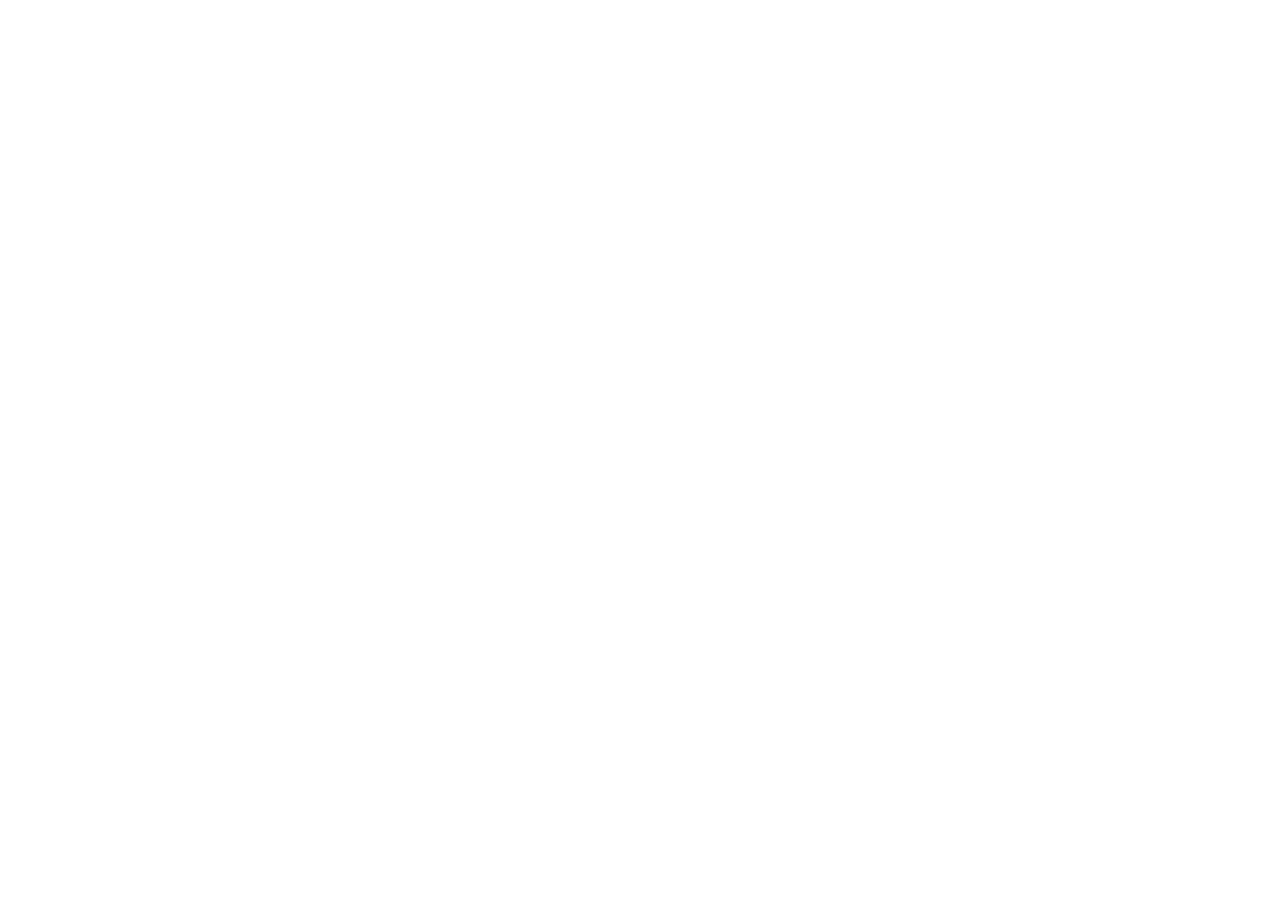
==== index.html @ 85dffd57 "initial commit" ====
<!DOCTYPE html>
<html lang="en">
<head>
    <meta charset="UTF-8">
    <meta name="viewport" content="width=device-width, initial-scale=1.0">
    <title>Sign Up</title>
    <link rel="stylesheet" href="./main.css">
</head>

<body>
    
</body>
</html>
---- main.css ----
/* cia bus stilius */
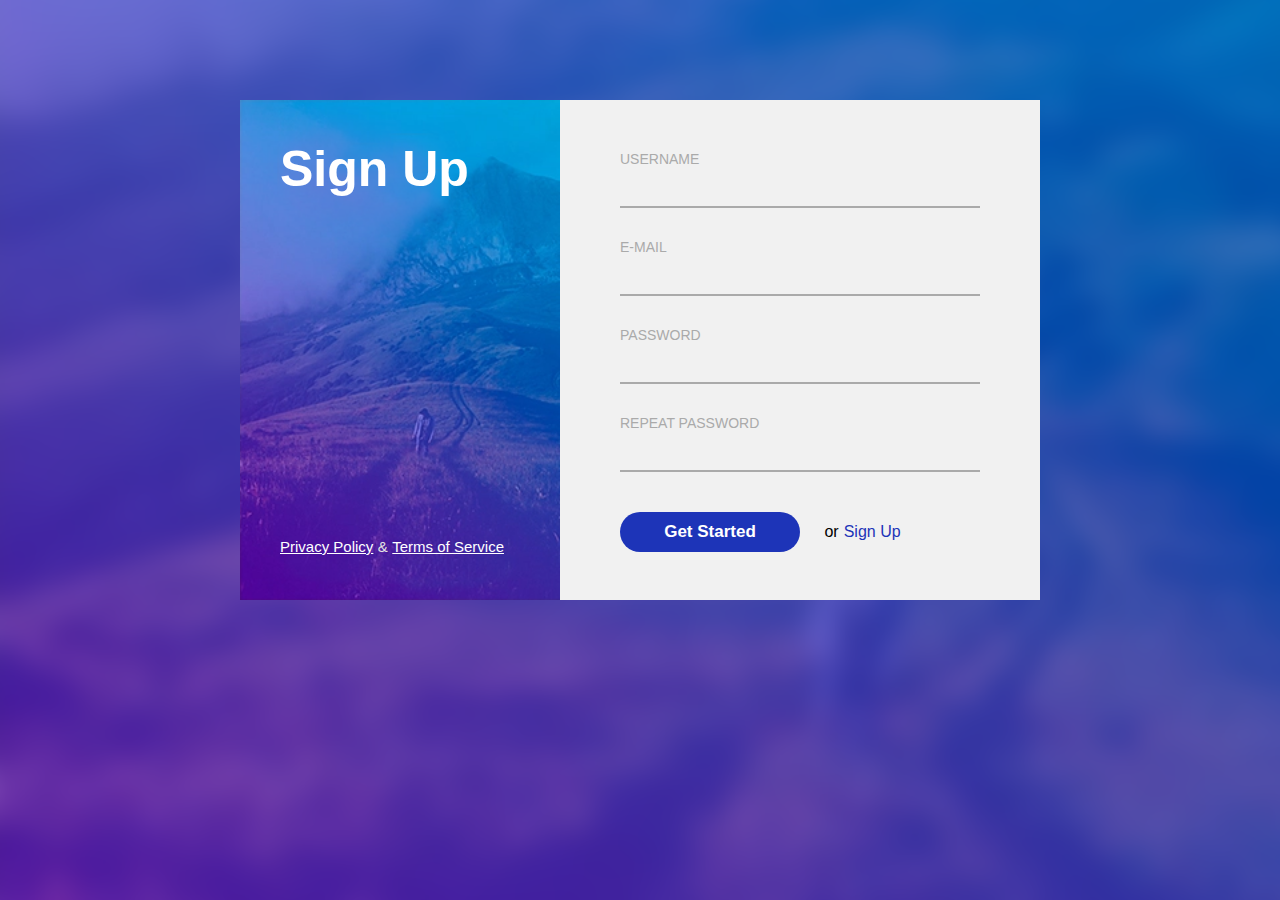
==== commit be4580cd: "updated structure and added styling" ====
--- a/index.html
+++ b/index.html
@@ -9,5 +9,39 @@
 
 <body>
     
+    <main class="container">
+
+        <div class="left-column">
+
+            <h1>Sign Up</h1>
+            <div class="footer">
+                <a href="#" class="privacy-policy">Privacy Policy</a>
+                <span class="ampersand">&</span>
+                <a href="#" class="terms-of-service">Terms of Service</a>
+            </div>
+
+        </div>
+
+<div class="right-column">
+        <form class="form">
+            <label class="sign-up-label" for="fname">Username</label>
+            <input class="sign-up-input" type="text" name="fname" id="First name">
+            <label class="sign-up-label" for="lname">E-mail</label>
+            <input class="sign-up-input" type="text" name="lname" id="Last name">
+            <label class="sign-up-label" for="email">Password</label>
+            <input class="sign-up-input" type="password" name="email" id="Email">
+            <label class="sign-up-label" for="email">Repeat Password</label>
+            <input class="sign-up-input" type="password" name="email" id="Email">
+            <input type="submit" name="submit" value="Get Started" id="submit" />
+
+            <span>or<a class="sign-up" href="#">Sign Up</a></span>
+
+
+        </form>
+</div>
+
+    </main>
+
 </body>
+
 </html>--- a/main.css
+++ b/main.css
@@ -1 +1,126 @@
-/* cia bus stilius */+body,
+body * {
+margin: 0;
+padding: 0;
+box-sizing: border-box;
+font-family: 'Gill Sans', 'Gill Sans MT', 'Trebuchet MS', sans-serif;
+}
+
+body {
+    background: url(fonas.png) no-repeat fixed; 
+    background-size: cover;
+}
+
+.container {
+    margin-top: 100px;
+    display: inline-block;
+    background-color: white;
+    width: 800px;
+    margin-left: calc( (100% - 800px) / 2 );
+    height: 500px;
+    
+}
+
+.left-column {
+    height: 500px;
+    display: inline-block;
+    width: 40%;
+    background-color: yellow;
+    float: left;
+    padding: 40px;
+    background: url(./kalnas.png);
+    background-size: cover;
+
+}
+
+.right-column {
+    display: inline-block;
+    width: 60%;
+    height: 100%;
+    background-color: rgb(241, 241, 241);
+    float: left;
+    padding-top: 50px;
+    padding-bottom: 50px;
+    padding-left: 60px;
+    padding-right: 60px;
+}
+
+h1 {
+    font-size: 50px;
+    color: rgb(255, 255, 255);
+}
+
+.footer {
+    display: inline-block;
+    position: relative;
+    margin-top: 340px;
+
+}
+
+.ampersand {
+    font-size: 15px;
+    color: rgb(228, 228, 228);
+}
+
+.privacy-policy {
+    font-size: 15px;
+    color: rgb(255, 255, 255);
+    text-decoration-color: white;
+
+}
+
+.terms-of-service {
+    font-size: 15px;
+    color: rgb(255, 255, 255);
+    text-decoration-color: white;
+}
+
+
+.sign-up-input {
+    display: inline-block;
+    padding: 5px;
+    margin-bottom: 30px;
+    width: 100%;
+    height: 35px;
+    border: 0;
+    border-bottom:2px solid rgb(170, 170, 170);
+    background-color: transparent;
+    
+
+}
+.sign-up-label {
+    display: inline-block;
+    margin-bottom: 6px;
+    width: 100%;
+    color:rgb(170, 170, 170);
+    text-transform: uppercase;
+    font-size: 14px;
+
+}
+
+input{
+    color: rgb(87, 87, 87);
+    font-size: 17px;
+}
+
+#submit {
+    appearance:none;
+    -webkit-appearance:none;
+    padding:10px;
+    margin-top: 10px;
+    border:none;
+    background-color:#1d34b8;
+    color:#fff;
+    font-weight:600;
+    border-radius:30px;
+    width:50%;
+    margin-right: 20px;
+  
+}
+
+.sign-up {
+    display: inline-block;
+    margin-left: 5px;
+    color: #1d34b8;
+    text-decoration: none;
+}
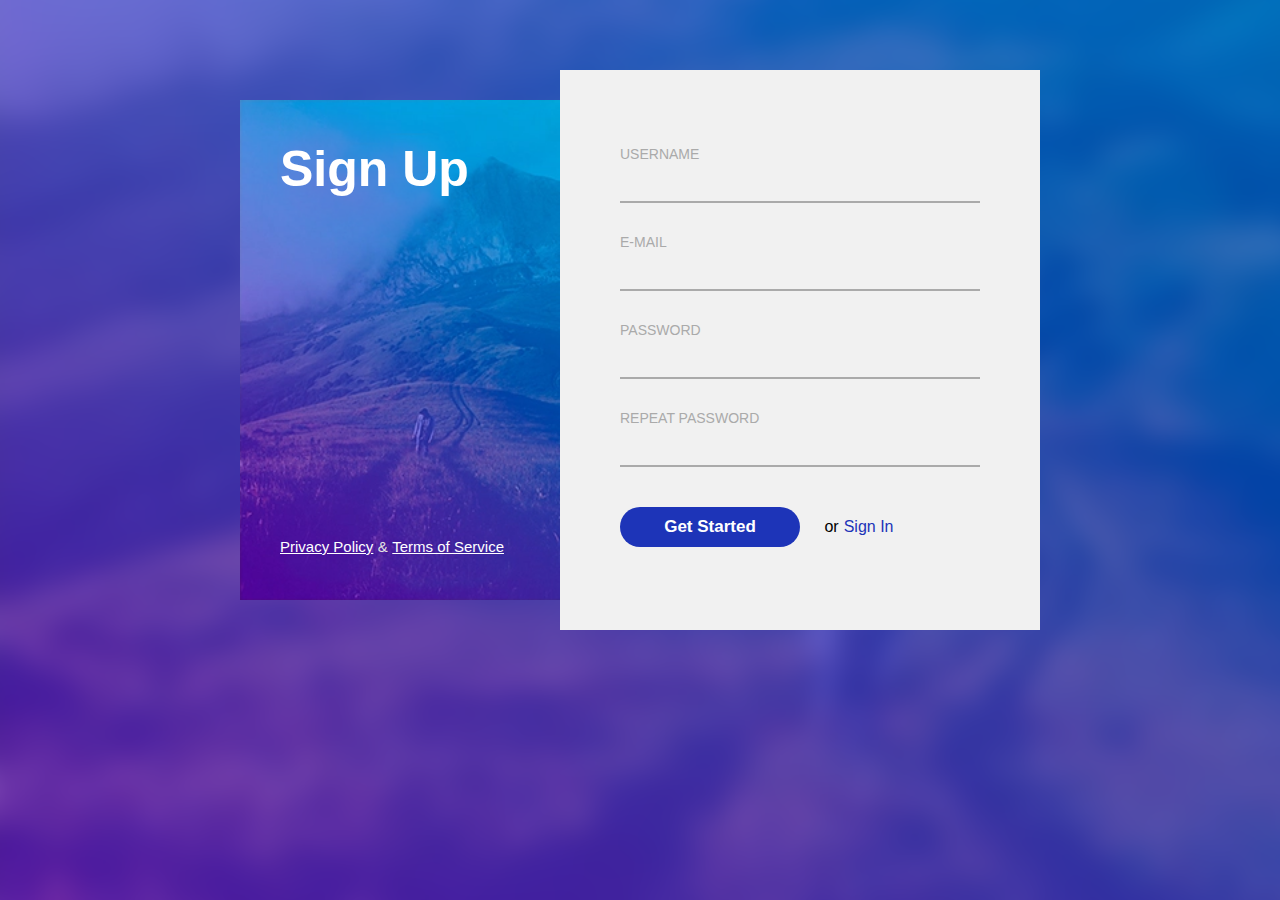
==== commit b3c0b261: "final commit" ====
--- a/index.html
+++ b/index.html
@@ -34,7 +34,7 @@
             <input class="sign-up-input" type="password" name="email" id="Email">
             <input type="submit" name="submit" value="Get Started" id="submit" />
 
-            <span>or<a class="sign-up" href="#">Sign Up</a></span>
+            <span>or<a class="sign-up" href="#">Sign In</a></span>
 
 
         </form>
--- a/main.css
+++ b/main.css
@@ -36,13 +36,14 @@
 .right-column {
     display: inline-block;
     width: 60%;
-    height: 100%;
+    height: calc( 100% + 60px );
+    margin-top: -30px;
     background-color: rgb(241, 241, 241);
     float: left;
-    padding-top: 50px;
-    padding-bottom: 50px;
+    padding-top: 75px;
     padding-left: 60px;
     padding-right: 60px;
+
 }
 
 h1 {
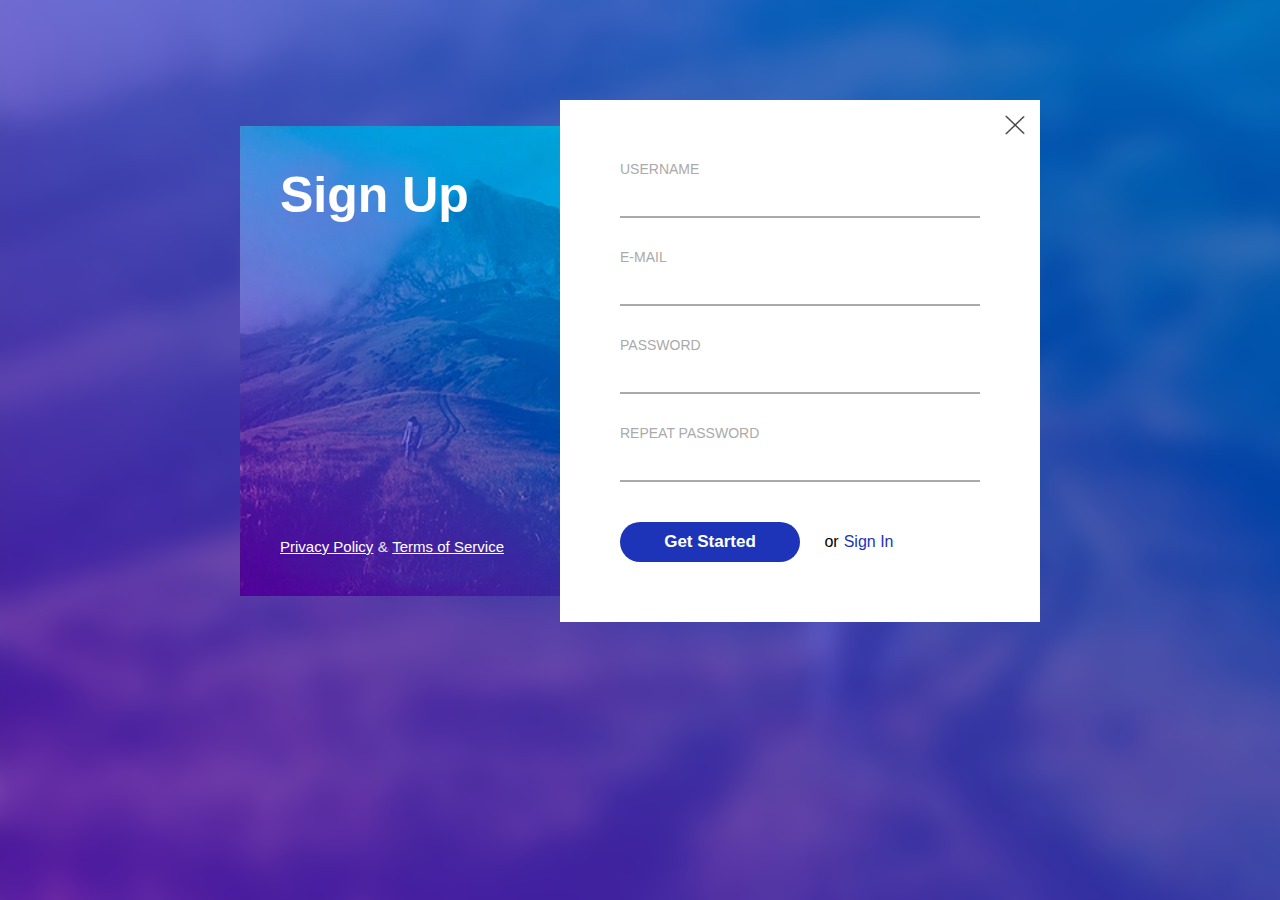
==== commit 3c8c0722: "made css responsive to amount of content" ====
--- a/index.html
+++ b/index.html
@@ -23,6 +23,7 @@
         </div>
 
 <div class="right-column">
+    <img class="close" src="./close.png" alt="x">
         <form class="form">
             <label class="sign-up-label" for="fname">Username</label>
             <input class="sign-up-input" type="text" name="fname" id="First name">
--- a/main.css
+++ b/main.css
@@ -14,35 +14,31 @@
 .container {
     margin-top: 100px;
     display: inline-block;
-    background-color: white;
     width: 800px;
     margin-left: calc( (100% - 800px) / 2 );
-    height: 500px;
-    
+    height: 100%;
+    position: relative;
 }
 
 .left-column {
-    height: 500px;
     display: inline-block;
+    height: 90%;
     width: 40%;
-    background-color: yellow;
+    top: 5%;
     float: left;
     padding: 40px;
     background: url(./kalnas.png);
     background-size: cover;
+    position: absolute;
 
 }
 
 .right-column {
     display: inline-block;
     width: 60%;
-    height: calc( 100% + 60px );
-    margin-top: -30px;
-    background-color: rgb(241, 241, 241);
-    float: left;
-    padding-top: 75px;
-    padding-left: 60px;
-    padding-right: 60px;
+    background-color: rgb(255, 255, 255);
+    float: right;
+    position: relative;
 
 }
 
@@ -53,8 +49,9 @@
 
 .footer {
     display: inline-block;
-    position: relative;
-    margin-top: 340px;
+    position: absolute;
+    bottom: 0;
+    padding-bottom: 40px;
 
 }
 
@@ -125,3 +122,18 @@
     color: #1d34b8;
     text-decoration: none;
 }
+
+.close {
+    display: inline-block;
+    width: 20px;
+    height: 20px;
+    top: 0;
+    right: 0;
+    margin: 15px;
+    position: absolute;
+    cursor: pointer;
+}
+
+.form {
+    margin: 60px;
+}